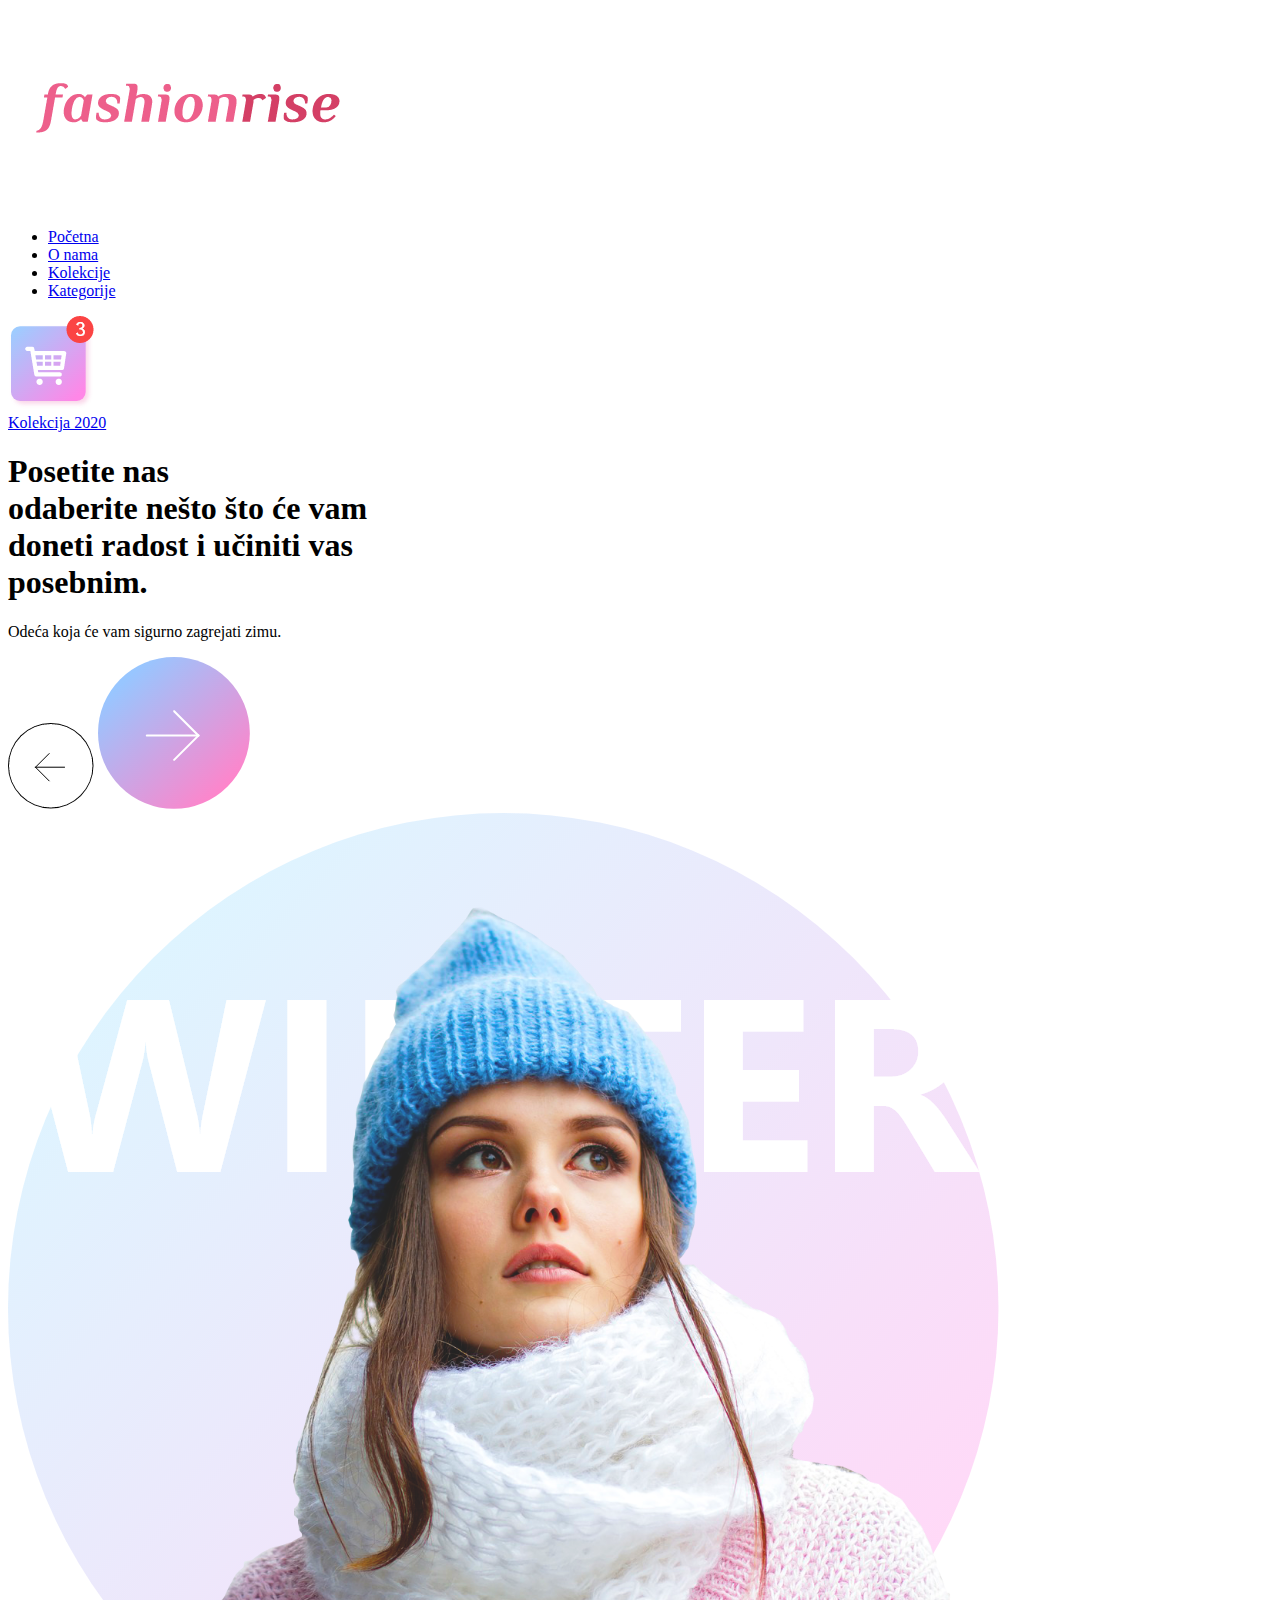
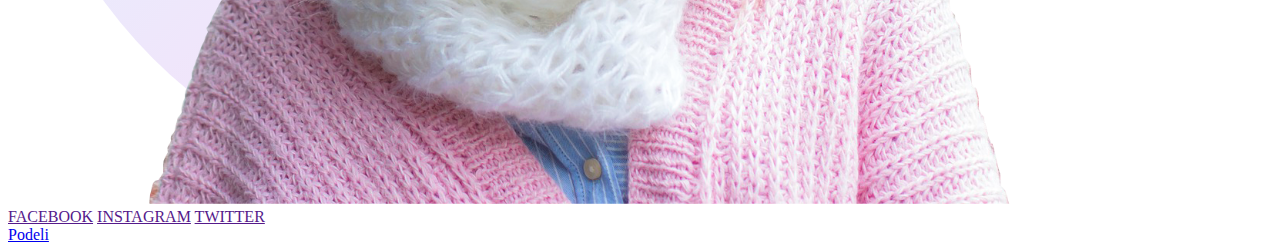
==== index.html @ ddfe85d4 "Update index.html" ====
<!DOCTYPE html>
<html>
<head>
<title>fashion rise.</title>
<meta name="viewport" content="width=device-width, initial-scale=1.0">
<meta name="keywords" content="zimska oprema,butik novi sad,butici novi sad detelinara, oprema za skijanje, oprema za skijanje novi sad,oprema za skijanje">
<meta name="description" content="Posetite nas odaberite nešto što će vam doneti radost i učiniti vas posebnim. Odeća koja će vam sigurno zagrejati zimu">
<meta name="copyright" content="Fashion rise">
<meta property="og:url"           content="https://github.com/minavjestica/projekat/blob/main/index.html" />
<meta property="og:type"          content="website" />
<meta property="og:title"         content="Fashion rise" />
<meta property="og:description"   content="Najkvalitetnija zimka oprema" />
<meta property="og:image"         content="https://github.com/minavjestica/projekat/blob/main/slike/img.png" />
<meta charset="utf-8">
<link rel="apple-touch-icon" sizes="180x180" href="/apple-touch-icon.png">
<link rel="icon" type="image/png" sizes="32x32" href="/favicon-32x32.png">
<link rel="icon" type="image/png" sizes="16x16" href="/favicon-16x16.png">
<link rel="manifest" href="/site.webmanifest"
</head>
<body>
   <div class="container">
       <div class="nav">
           <img src="slike/logo1.png" class="logo"> 
          
           <nav>
               <ul>
                <li><a href="index.html">Početna</a></li>
                <li><a href="onama.html">O nama</a></li>
                <li><a href="#">Kolekcije</a></li>
                <li><a href="#">Kategorije</a></li>
               </ul>
           </nav>
           <img src="slike/cart.png" class="kolica"> 
       </div>

       <div class="content">
           <a href="#" class="dugme">Kolekcija 2020</a>
           <h1>Posetite nas <br> odaberite nešto što će vam <br> doneti radost i učiniti vas <br>posebnim.</h1>
           <p>Odeća koja će vam sigurno zagrejati zimu.</p>
           <div class="ikonice">
               <img src="slike/back-arrow.png">
               <img src="slike/next-arrow.png">
           </div>
       </div>

       <img src="slike/img.png" class="slika">

       <div class="social">
           <a href="">FACEBOOK</a>
           <a href="">INSTAGRAM</a>
           <a href="">TWITTER</a>
       </div>

   </div>
<div id="fb-root"></div>
<script async defer crossorigin="anonymous" src="https://connect.facebook.net/hr_HR/sdk.js#xfbml=1&version=v8.0" nonce="G9T5pBFF"></script>
<div class="fb-share-button" data-href="https://github.com/minavjestica/projekat/blob/main/index.html" data-layout="button" data-size="large"><a target="_blank" href="https://www.facebook.com/sharer/sharer.php?u=https%3A%2F%2Fgithub.com%2Fminavjestica%2Fprojekat%2Fblob%2Fmain%2Findex.html&amp;src=sdkpreparse" class="fb-xfbml-parse-ignore">Podeli</a></div>
</body>
</html>
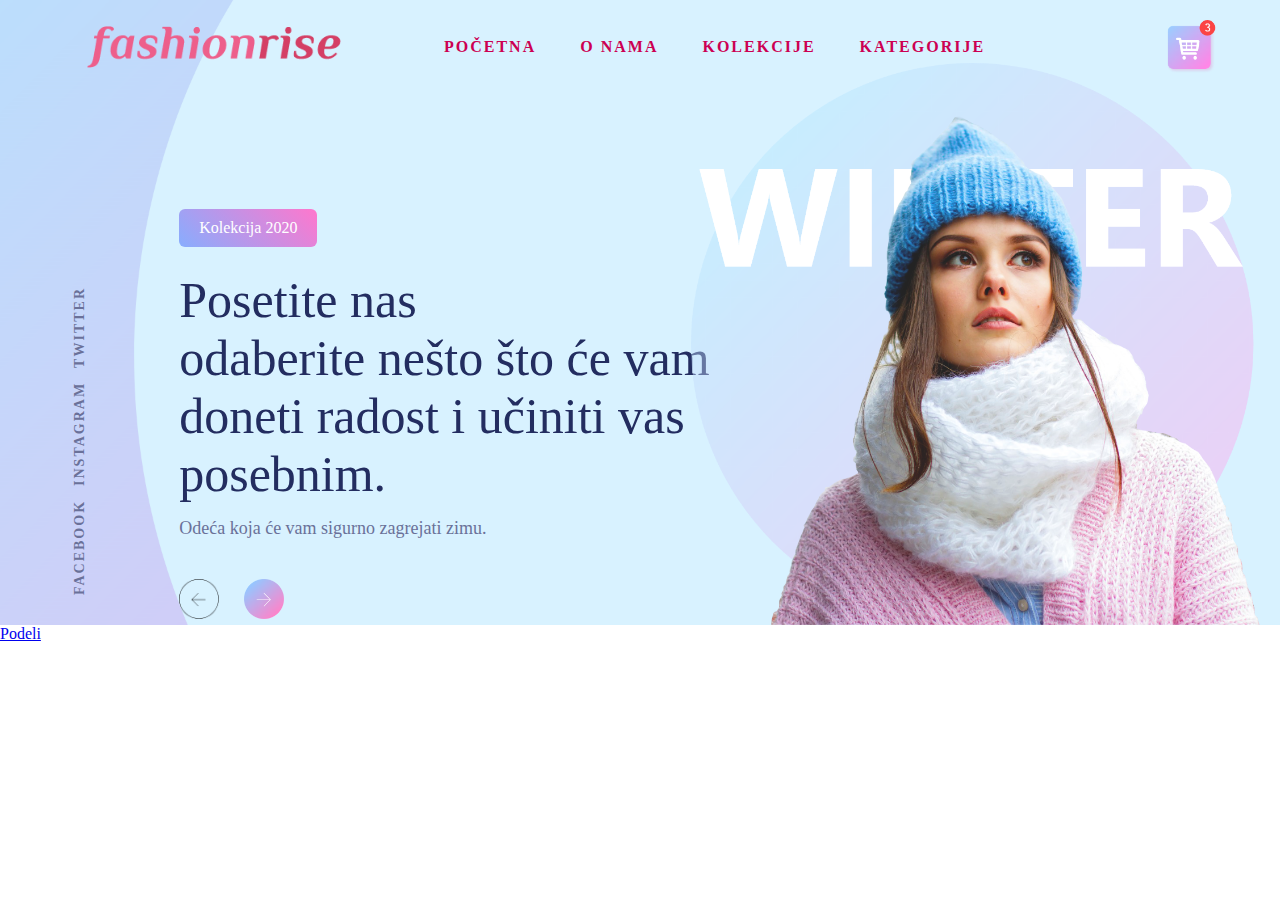
==== commit 79356b9a: "Update index.html" ====
--- a/index.html
+++ b/index.html
@@ -12,10 +12,11 @@
 <meta property="og:description"   content="Najkvalitetnija zimka oprema" />
 <meta property="og:image"         content="https://github.com/minavjestica/projekat/blob/main/slike/img.png" />
 <meta charset="utf-8">
-<link rel="apple-touch-icon" sizes="180x180" href="/apple-touch-icon.png">
-<link rel="icon" type="image/png" sizes="32x32" href="/favicon-32x32.png">
-<link rel="icon" type="image/png" sizes="16x16" href="/favicon-16x16.png">
-<link rel="manifest" href="/site.webmanifest"
+<link rel="apple-touch-icon" sizes="180x180" href="apple-touch-icon.png">
+<link rel="icon" type="image/png" sizes="32x32" href="favicon-32x32.png">
+<link rel="icon" type="image/png" sizes="16x16" href="favicon-16x16.png">
+<link rel="manifest" href="site.webmanifest">
+<link rel="stylesheet" href="style.css">
 </head>
 <body>
    <div class="container">
@@ -55,5 +56,7 @@
 <div id="fb-root"></div>
 <script async defer crossorigin="anonymous" src="https://connect.facebook.net/hr_HR/sdk.js#xfbml=1&version=v8.0" nonce="G9T5pBFF"></script>
 <div class="fb-share-button" data-href="https://github.com/minavjestica/projekat/blob/main/index.html" data-layout="button" data-size="large"><a target="_blank" href="https://www.facebook.com/sharer/sharer.php?u=https%3A%2F%2Fgithub.com%2Fminavjestica%2Fprojekat%2Fblob%2Fmain%2Findex.html&amp;src=sdkpreparse" class="fb-xfbml-parse-ignore">Podeli</a></div>
+
+<script type="text/javascript" src="//s7.addthis.com/js/300/addthis_widget.js#pubid=ra-5fb104181bdc1971"></script>
 </body>
 </html>
--- a/style.css
+++ b/style.css
@@ -0,0 +1,145 @@
+*{
+    margin: 0;
+    padding: 0;
+}
+.container{
+    height:  625px;
+    width: 100%;
+    background-image: url(slike/background.png);
+    background-position: center;
+    background-size: cover;
+    padding-left: 5%;
+    padding-right: 5%;
+    box-sizing: border-box;
+    position: relative;
+}
+.nav{
+    width: 100%;
+    height: 93.75px;
+    margin: auto;
+    display: flex;
+    align-items: center;
+}
+.logo{
+    width: 300px;
+    cursor: pointer;
+}
+.kolica{
+    width: 50px;
+    cursor: pointer;
+}
+nav{
+    flex: 1;
+    padding-left: 60px;
+}
+nav ul li{
+    display: inline-block;
+    list-style: none;
+    margin: 0px 20px;
+}
+nav ul li a{
+    text-decoration: none;
+    color: #cc0052;
+    font-weight: bold;
+    text-transform: uppercase;
+    letter-spacing: 2px;
+
+}
+.content h1{
+    font-size: 50px;
+    font-weight: 100;
+    margin-top: 24px;
+    margin-bottom: 15px;
+    color: #232d60;
+ 
+}
+.content p{
+    font-size: 18px;
+    color: #6a7199;
+}
+.content{
+    margin-left: 10%;
+    margin-top: 10%;
+}
+.content .dugme{
+    display: inline-block;
+    background: linear-gradient(45deg , #87adfe, #ff77cd);
+    border-radius: 6px;
+    padding: 10px 20px;
+    box-sizing: border-box;
+    text-decoration: none;
+    color: #fff;
+}
+.ikonice{
+    margin-top: 40px;
+    display: flex;
+}
+.ikonice img{
+    width: 40px;
+    margin-right: 25px;
+}
+.slika{
+    height: 90%;
+    position: absolute;
+    bottom: 0;
+    right: 20px;
+}
+.social{
+    transform: rotate(-90deg);
+    position: absolute;
+    left: -80px;
+    bottom: 180px;
+}
+.social a{
+    text-decoration: none;
+    color: #6a7199;
+    padding-right: 10px;
+    font-size: 14px;
+    font-weight: bold;
+    letter-spacing: 2px;
+}
+
+@media only screen and (max-width: 600px) {
+    .container  { background-image: none;
+    }
+    .logo{
+        width: 50%;
+    }
+    nav ul li{
+        display:list-item;
+        list-style: none;
+        margin: 0px 5px;
+    }
+    .kolica{ 
+            width: 40px;
+            cursor: pointer;
+            margin: 0px 5px;
+    }
+    .content h1{
+        font-size: 40px;
+    
+    }
+    .content p{
+        font-size: 15px;  
+    }
+    .slika{
+       display: run-in;
+        position: relative;
+        bottom: 0;
+         max-width: 100%;
+         height: auto;
+          
+    }
+    .social{
+        
+        display: none;
+        
+    }
+  }
+
+  @media only screen and (max-width: 1200px) {
+      .slika{
+          display: none;
+      }
+  }
+  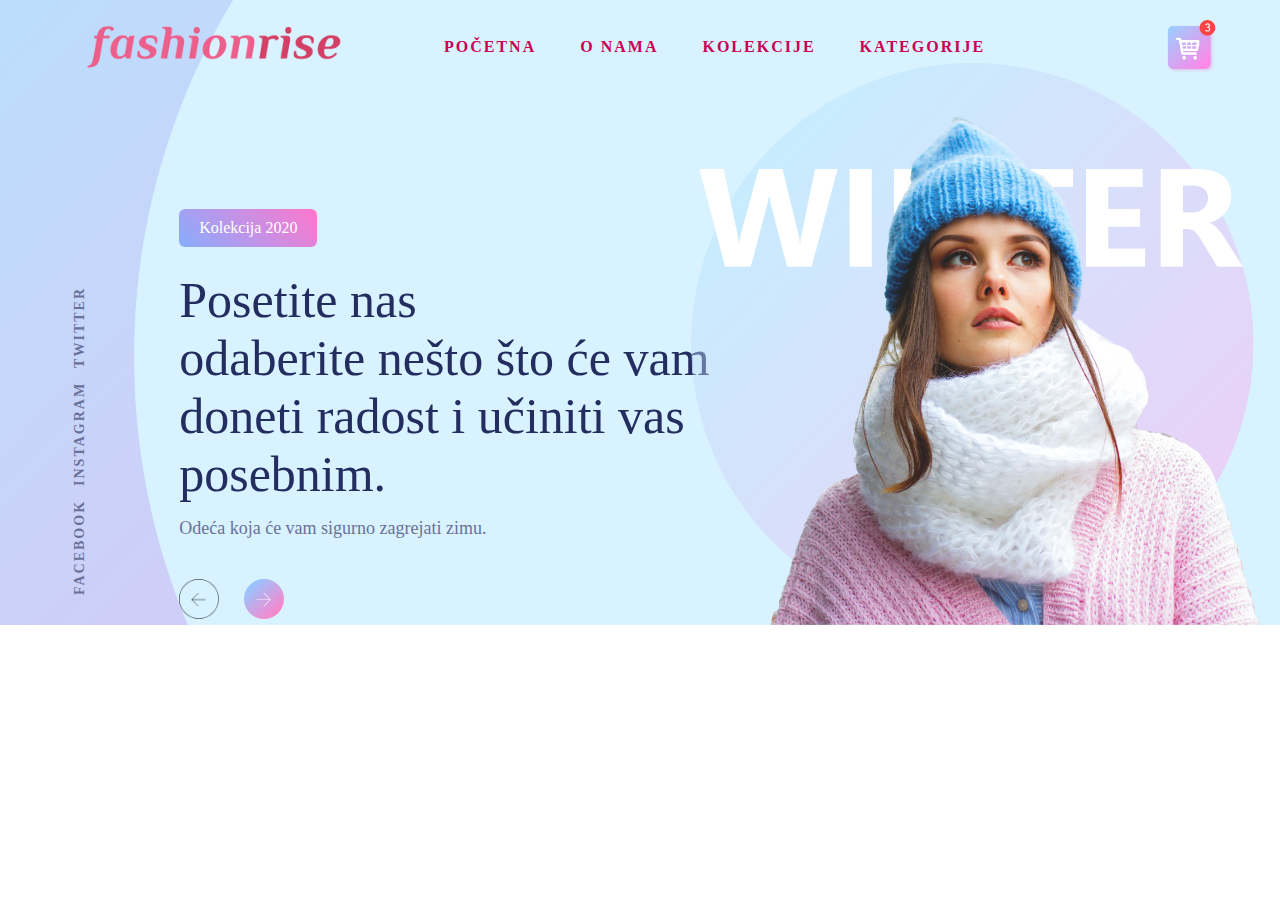
==== commit 8b5f6ad1: "Update index.html" ====
--- a/index.html
+++ b/index.html
@@ -1,11 +1,11 @@
 <!DOCTYPE html>
 <html>
 <head>
-<title>fashion rise.</title>
+<title>Zimska oprema/Oprema za skijanje</title>
 <meta name="viewport" content="width=device-width, initial-scale=1.0">
-<meta name="keywords" content="zimska oprema,butik novi sad,butici novi sad detelinara, oprema za skijanje, oprema za skijanje novi sad,oprema za skijanje">
-<meta name="description" content="Posetite nas odaberite nešto što će vam doneti radost i učiniti vas posebnim. Odeća koja će vam sigurno zagrejati zimu">
-<meta name="copyright" content="Fashion rise">
+<meta name="keywords" content="zimska oprema,butik novi sad,butici novi sad detelinara, oprema za skijanje, oprema za skijanje novi sad,oprema za skijanje"/>
+<meta name="description" content="Posetite nas odaberite nešto što će vam doneti radost i učiniti vas posebnim. Odeća koja će vam sigurno zagrejati zimu"/>
+<meta name="copyright" content="Fashion rise"/>
 <meta property="og:url"           content="https://github.com/minavjestica/projekat/blob/main/index.html" />
 <meta property="og:type"          content="website" />
 <meta property="og:title"         content="Fashion rise" />
@@ -19,9 +19,11 @@
 <link rel="stylesheet" href="style.css">
 </head>
 <body>
+
+   
    <div class="container">
        <div class="nav">
-           <img src="slike/logo1.png" class="logo"> 
+           <img src="slike/logo1.png" class="logo" alt="butik novi sad"> 
           
            <nav>
                <ul>
@@ -31,20 +33,20 @@
                 <li><a href="#">Kategorije</a></li>
                </ul>
            </nav>
-           <img src="slike/cart.png" class="kolica"> 
+           <img src="slike/cart.png" class="kolica" alt="oprema za skijanje"> 
        </div>
-
+      
        <div class="content">
            <a href="#" class="dugme">Kolekcija 2020</a>
-           <h1>Posetite nas <br> odaberite nešto što će vam <br> doneti radost i učiniti vas <br>posebnim.</h1>
-           <p>Odeća koja će vam sigurno zagrejati zimu.</p>
+           <h1 title="butici novi sad detelinara">Posetite nas <br> odaberite nešto što će vam <br> doneti radost i učiniti vas <br>posebnim.</h1>
+           <p title="oprema za skijanje novi sad">Odeća koja će vam sigurno zagrejati zimu.</p>
            <div class="ikonice">
-               <img src="slike/back-arrow.png">
-               <img src="slike/next-arrow.png">
+               <img src="slike/back-arrow.png" alt="1">
+               <img src="slike/next-arrow.png" alt="2">
            </div>
        </div>
 
-       <img src="slike/img.png" class="slika">
+       <img src="slike/img.png" class="slika" alt="zimska oprema">
 
        <div class="social">
            <a href="">FACEBOOK</a>
@@ -53,10 +55,6 @@
        </div>
 
    </div>
-<div id="fb-root"></div>
-<script async defer crossorigin="anonymous" src="https://connect.facebook.net/hr_HR/sdk.js#xfbml=1&version=v8.0" nonce="G9T5pBFF"></script>
-<div class="fb-share-button" data-href="https://github.com/minavjestica/projekat/blob/main/index.html" data-layout="button" data-size="large"><a target="_blank" href="https://www.facebook.com/sharer/sharer.php?u=https%3A%2F%2Fgithub.com%2Fminavjestica%2Fprojekat%2Fblob%2Fmain%2Findex.html&amp;src=sdkpreparse" class="fb-xfbml-parse-ignore">Podeli</a></div>
 
-<script type="text/javascript" src="//s7.addthis.com/js/300/addthis_widget.js#pubid=ra-5fb104181bdc1971"></script>
 </body>
 </html>
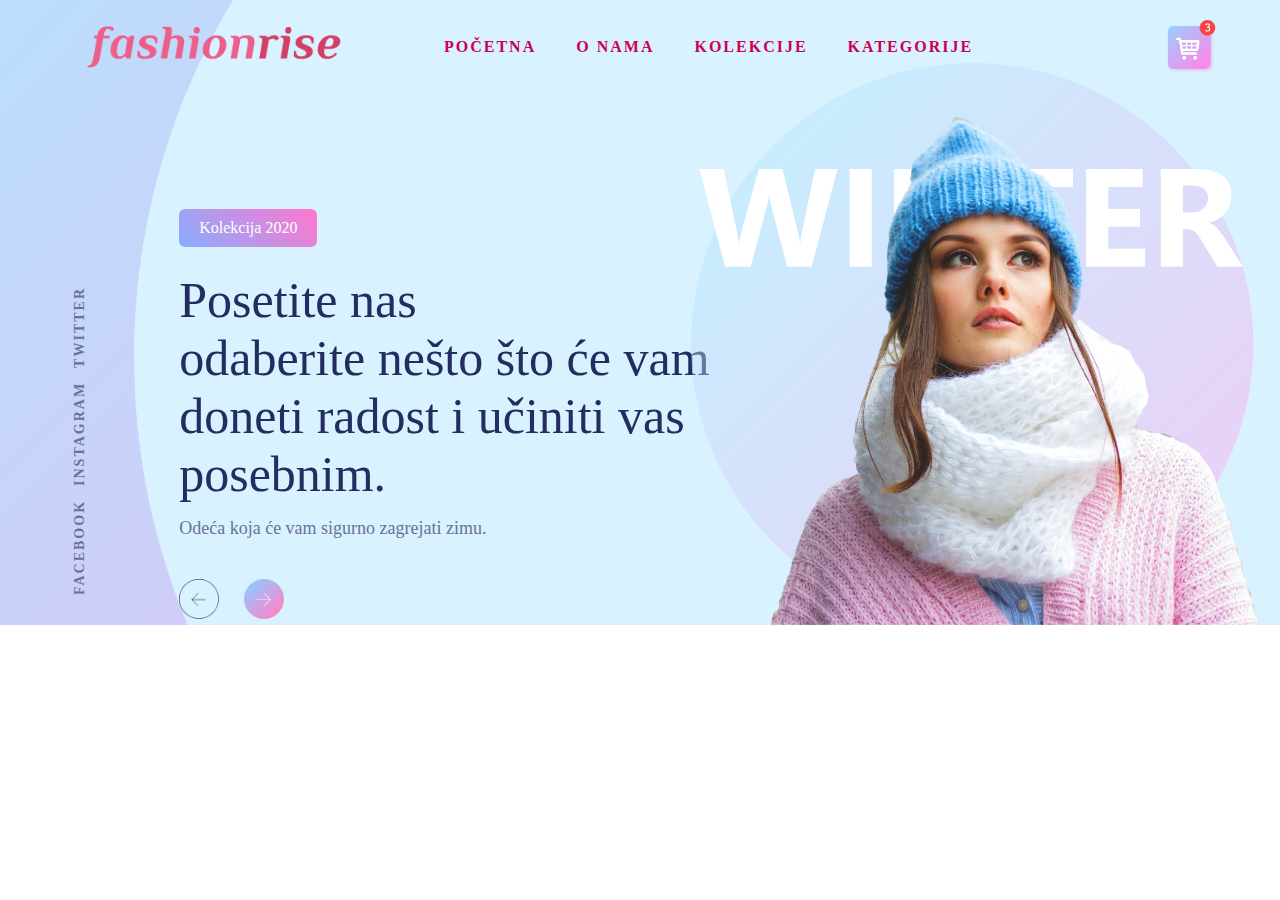
==== commit cd826b2a: "Update index.html" ====
--- a/index.html
+++ b/index.html
@@ -1,60 +1 @@
-<!DOCTYPE html>
-<html>
-<head>
-<title>Zimska oprema/Oprema za skijanje</title>
-<meta name="viewport" content="width=device-width, initial-scale=1.0">
-<meta name="keywords" content="zimska oprema,butik novi sad,butici novi sad detelinara, oprema za skijanje, oprema za skijanje novi sad,oprema za skijanje"/>
-<meta name="description" content="Posetite nas odaberite nešto što će vam doneti radost i učiniti vas posebnim. Odeća koja će vam sigurno zagrejati zimu"/>
-<meta name="copyright" content="Fashion rise"/>
-<meta property="og:url"           content="https://github.com/minavjestica/projekat/blob/main/index.html" />
-<meta property="og:type"          content="website" />
-<meta property="og:title"         content="Fashion rise" />
-<meta property="og:description"   content="Najkvalitetnija zimka oprema" />
-<meta property="og:image"         content="https://github.com/minavjestica/projekat/blob/main/slike/img.png" />
-<meta charset="utf-8">
-<link rel="apple-touch-icon" sizes="180x180" href="apple-touch-icon.png">
-<link rel="icon" type="image/png" sizes="32x32" href="favicon-32x32.png">
-<link rel="icon" type="image/png" sizes="16x16" href="favicon-16x16.png">
-<link rel="manifest" href="site.webmanifest">
-<link rel="stylesheet" href="style.css">
-</head>
-<body>
-
-   
-   <div class="container">
-       <div class="nav">
-           <img src="slike/logo1.png" class="logo" alt="butik novi sad"> 
-          
-           <nav>
-               <ul>
-                <li><a href="index.html">Početna</a></li>
-                <li><a href="onama.html">O nama</a></li>
-                <li><a href="#">Kolekcije</a></li>
-                <li><a href="#">Kategorije</a></li>
-               </ul>
-           </nav>
-           <img src="slike/cart.png" class="kolica" alt="oprema za skijanje"> 
-       </div>
-      
-       <div class="content">
-           <a href="#" class="dugme">Kolekcija 2020</a>
-           <h1 title="butici novi sad detelinara">Posetite nas <br> odaberite nešto što će vam <br> doneti radost i učiniti vas <br>posebnim.</h1>
-           <p title="oprema za skijanje novi sad">Odeća koja će vam sigurno zagrejati zimu.</p>
-           <div class="ikonice">
-               <img src="slike/back-arrow.png" alt="1">
-               <img src="slike/next-arrow.png" alt="2">
-           </div>
-       </div>
-
-       <img src="slike/img.png" class="slika" alt="zimska oprema">
-
-       <div class="social">
-           <a href="">FACEBOOK</a>
-           <a href="">INSTAGRAM</a>
-           <a href="">TWITTER</a>
-       </div>
-
-   </div>
-
-</body>
-</html>
+<!DOCTYPE html><html><head><title>Zimska oprema/Oprema za skijanje</title><meta name="viewport" content="width=device-width, initial-scale=1.0"><meta name="keywords" content="zimska oprema,butik novi sad,butici novi sad detelinara, oprema za skijanje, oprema za skijanje novi sad,oprema za skijanje"/><meta name="description" content="Posetite nas odaberite nešto što će vam doneti radost i učiniti vas posebnim. Odeća koja će vam sigurno zagrejati zimu"/><meta name="copyright" content="Fashion rise"/><meta property="og:url" content="https://github.com/minavjestica/projekat/blob/main/index.html"/><meta property="og:type" content="website"/><meta property="og:title" content="Fashion rise"/><meta property="og:description" content="Najkvalitetnija zimka oprema"/><meta property="og:image" content="https://github.com/minavjestica/projekat/blob/main/slike/img.png"/><meta charset="utf-8"><link rel="apple-touch-icon" sizes="180x180" href="apple-touch-icon.png"><link rel="icon" type="image/png" sizes="32x32" href="favicon-32x32.png"><link rel="icon" type="image/png" sizes="16x16" href="favicon-16x16.png"><link rel="manifest" href="site.webmanifest"><link rel="stylesheet" href="style.css"></head><body> <div class="container"> <div class="nav"> <img src="slike/logo1.png" class="logo" alt="butik novi sad"> <nav> <ul> <li><a href="index.html">Početna</a></li><li><a href="onama.html">O nama</a></li><li><a href="#">Kolekcije</a></li><li><a href="#">Kategorije</a></li></ul> </nav> <img src="slike/cart.png" class="kolica" alt="oprema za skijanje"> </div><div class="content"> <a href="#" class="dugme">Kolekcija 2020</a> <h1 title="butici novi sad detelinara">Posetite nas <br>odaberite nešto što će vam <br>doneti radost i učiniti vas <br>posebnim.</h1> <p title="oprema za skijanje novi sad">Odeća koja će vam sigurno zagrejati zimu.</p><div class="ikonice"> <img src="slike/back-arrow.png" alt="1"> <img src="slike/next-arrow.png" alt="2"> </div></div><img src="slike/img.png" class="slika" alt="zimska oprema"> <div class="social"> <a href="">FACEBOOK</a> <a href="">INSTAGRAM</a> <a href="">TWITTER</a> </div></div></body></html>
